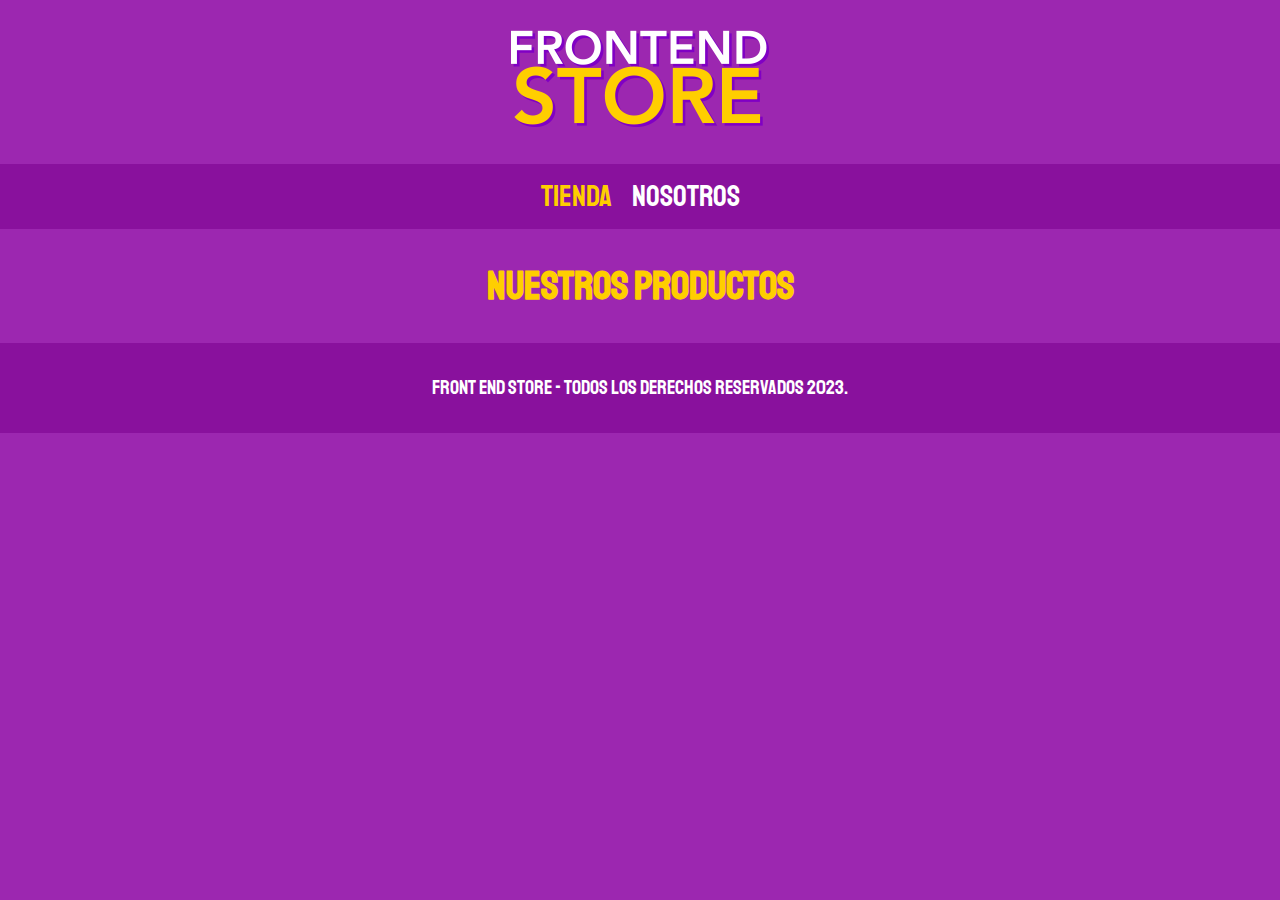
==== index.html @ a031a935 "update" ====
<!DOCTYPE html>
<html lang="es">
<head>
    <meta charset="UTF-8">
    <meta http-equiv="X-UA-Compatible" content="IE=edge">
    <meta name="viewport" content="width=device-width, initial-scale=1.0">
    <title>FrontEnd Store</title>
    <link rel="stylesheet" href="css/normalize.css">
    <link rel="preconnect" href="https://fonts.googleapis.com">
    <link rel="preconnect" href="https://fonts.gstatic.com" crossorigin>
    <link href="https://fonts.googleapis.com/css2?family=Krub:wght@400;700&family=Staatliches&display=swap" rel="stylesheet">
    <link rel="stylesheet" href="css/style.css">
</head>
<body>
    <header class="header">
        <a href="index.html">
            <img class="header__logo" src="img/logo.png" alt="Logo FrontEnd">
        </a>
    </header>

    <nav class="navegacion">
        <a class="navegacion__enlace navegacion__enlace--activo" href="index.html">Tienda</a>
        <a class="navegacion__enlace" href="nosotros.html">Nosotros</a>
    </nav>

    <main class="contenedor">
        <h1 class="">Nuestros Productos</h1>
    </main>

    <footer class="footer">
        <p class="footer__texto">Front End Store - Todos los derechos Reservados 2023.</p>
    </footer>
</body>
</html>
---- css/style.css ----
:root {
    --primario: #9C27B0;
    --primarioOscuro: #89119D;
    --secundario: #FFCE00;
    --secundarioOscuro: rgb(233,287,2);
    --blanco: #FFF;
    --negro: #000;

    --fuentePrincipal: 'Staatliches', cursive;
}

html {
    box-sizing: border-box;
    font-size: 62.5%;
  }

  *, *:before, *:after {
    box-sizing: inherit;
  }
  
  /** Globales **/
body {
    background-color: var(--primario);
    font-size: 1.6rem;
    line-height: 1.5;
}
p {
    font-size: 1.8rem;
    font-family: Arial, Helvetica, sans-serif;
    color: var(--blanco);
}
a {
    text-decoration: none;
}
img {
    max-width: 100%;
}
.contenedor {
    max-width: 120rem;
    margin: 0 auto;
}

h1, h2, h3 {
    text-align: center;
    color: var(--secundario);
    font-family: var(--fuentePrincipal);
}

h1 {
    font-size: 4rem;
}
h2 {
    font-size: 3.2rem;
}
h3 {
    font-size: 2.4rem;
}

/** Header **/ 
.header {
    display: flex;
    justify-content: center;
}

.header__logo {
    margin: 3rem 0;
}

/** Footer **/
.footer {
    background-color: var(--primarioOscuro);
    padding: 1rem 0;
    margin-top: 2.2rem;
}

.footer__texto {
    font-family: var(--fuentePrincipal);
    text-align: center;
    font-size: 2rem;
}

/** Navegacion **/
.navegacion {
    background-color: var(--primarioOscuro);
    padding: 1rem 0;
    display: flex;
    justify-content: center;
    gap: 2rem;
}

.navegacion__enlace {
    font-family: var(--fuentePrincipal);
    color: var(--blanco);
    font-size: 3rem;
}

.navegacion__enlace--activo,
.navegacion__enlace:hover {
    color: var(--secundario);
}
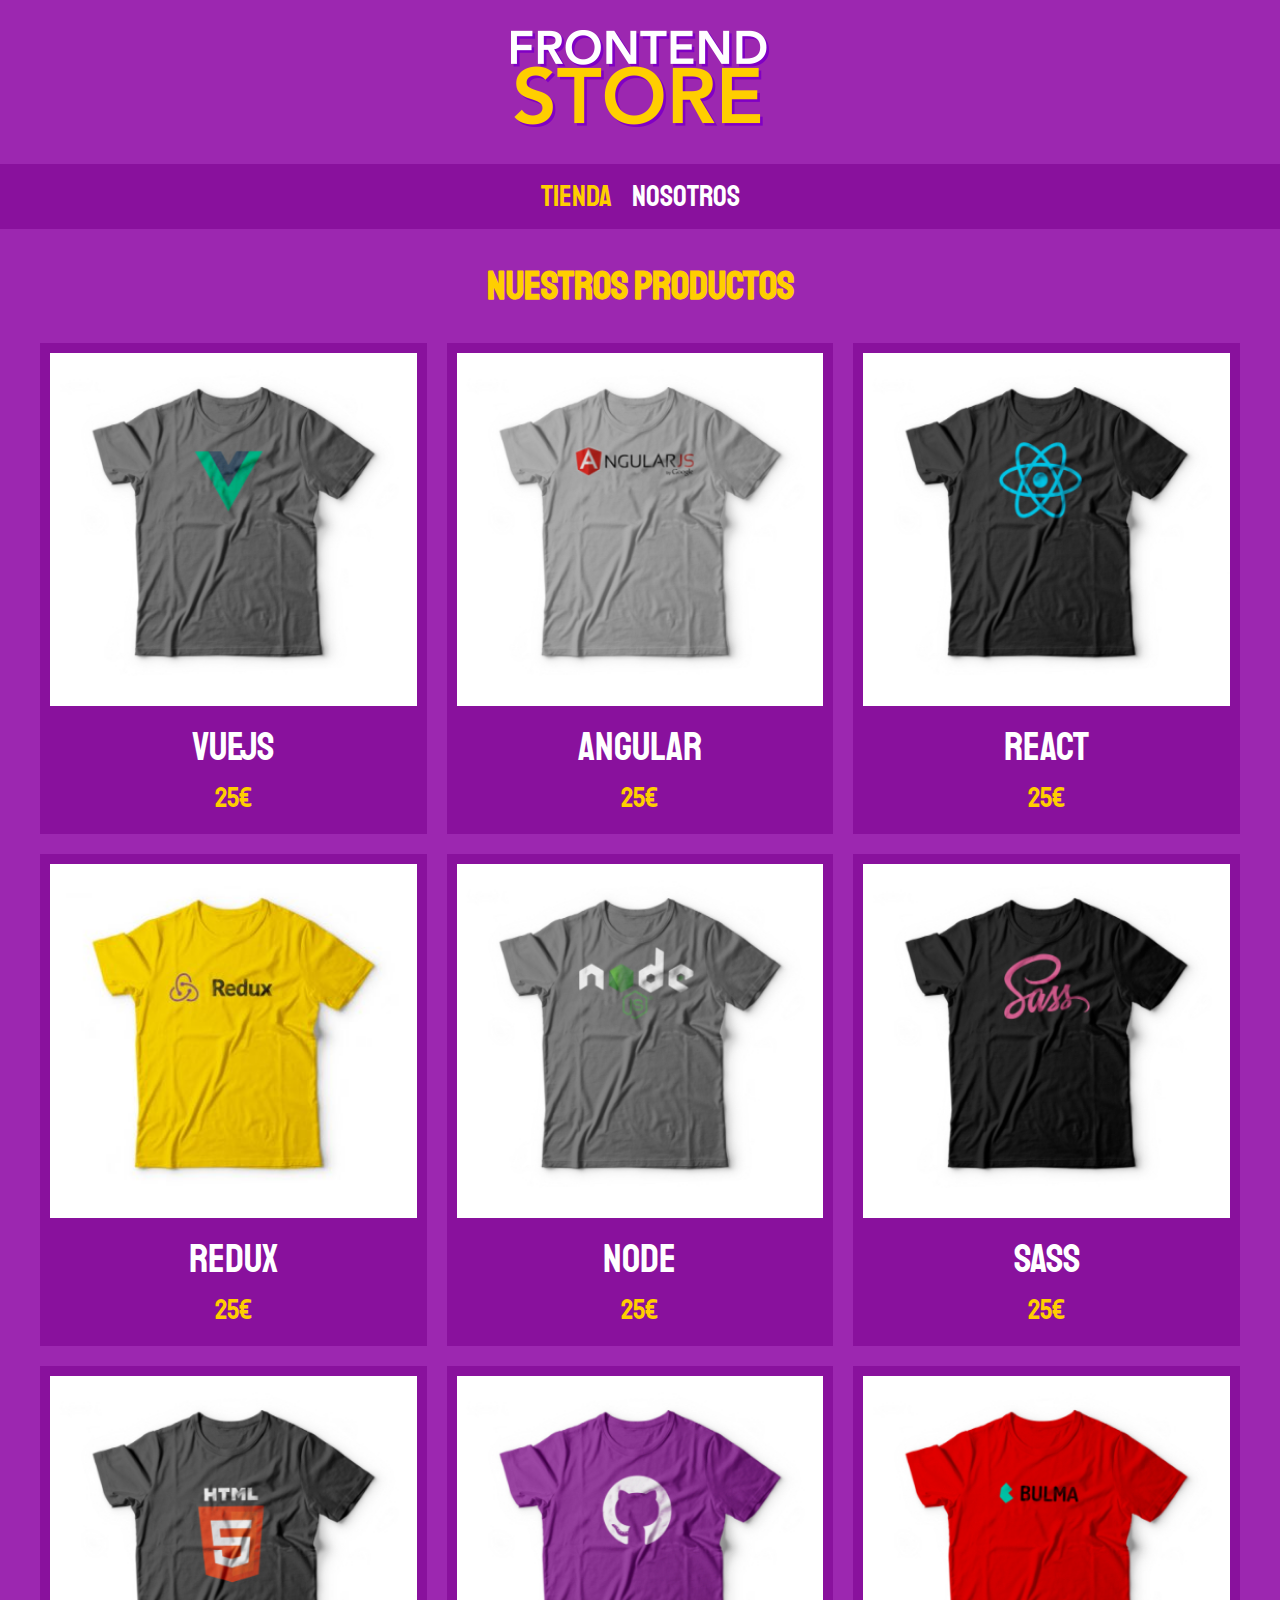
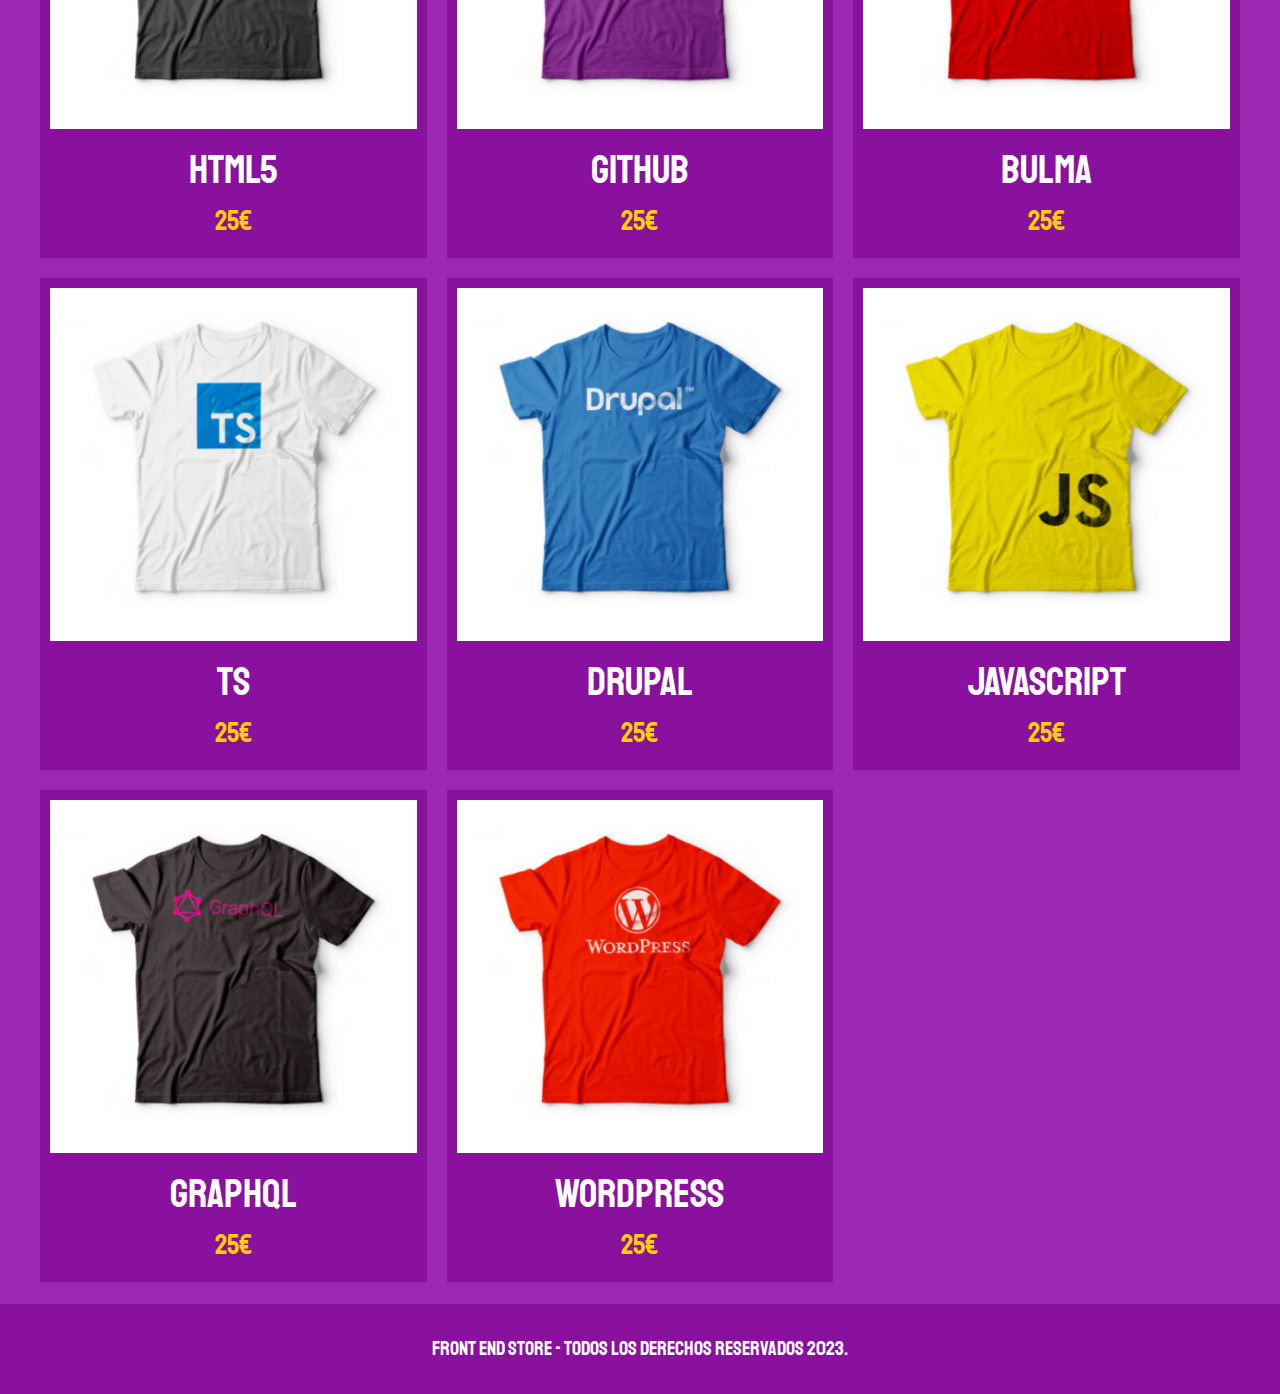
==== commit 5418c77d: "update" ====
--- a/index.html
+++ b/index.html
@@ -25,6 +25,134 @@
 
     <main class="contenedor">
         <h1 class="">Nuestros Productos</h1>
+        <div class="grid">
+            <div class="producto">
+                <a href="producto.html">
+                    <img src="img/1.jpg" alt="imagen camisa" class="producto__imagen">
+                    <div class="producto__informacion">
+                        <p class="producto__nombre">VueJS</p>
+                        <p class="producto__precio">25€</p>
+                    </div>
+                </a>
+            </div>   <!-- producto-->
+            <div class="producto">
+                <a href="producto.html">
+                    <img src="img/2.jpg" alt="imagen camisa" class="producto__imagen">
+                    <div class="producto__informacion">
+                        <p class="producto__nombre">Angular</p>
+                        <p class="producto__precio">25€</p>
+                    </div>
+                </a>
+            </div>   <!-- producto-->
+            <div class="producto">
+                <a href="producto.html">
+                    <img src="img/3.jpg" alt="imagen camisa" class="producto__imagen">
+                    <div class="producto__informacion">
+                        <p class="producto__nombre">React</p>
+                        <p class="producto__precio">25€</p>
+                    </div>
+                </a>
+            </div>   <!-- producto-->
+            <div class="producto">
+                <a href="producto.html">
+                    <img src="img/4.jpg" alt="imagen camisa" class="producto__imagen">
+                    <div class="producto__informacion">
+                        <p class="producto__nombre">Redux</p>
+                        <p class="producto__precio">25€</p>
+                    </div>
+                </a>
+            </div>   <!-- producto-->
+            <div class="producto">
+                <a href="producto.html">
+                    <img src="img/5.jpg" alt="imagen camisa" class="producto__imagen">
+                    <div class="producto__informacion">
+                        <p class="producto__nombre">Node</p>
+                        <p class="producto__precio">25€</p>
+                    </div>
+                </a>
+            </div>   <!-- producto-->
+            <div class="producto">
+                <a href="producto.html">
+                    <img src="img/6.jpg" alt="imagen camisa" class="producto__imagen">
+                    <div class="producto__informacion">
+                        <p class="producto__nombre">Sass</p>
+                        <p class="producto__precio">25€</p>
+                    </div>
+                </a>
+            </div>   <!-- producto-->
+            <div class="producto">
+                <a href="producto.html">
+                    <img src="img/7.jpg" alt="imagen camisa" class="producto__imagen">
+                    <div class="producto__informacion">
+                        <p class="producto__nombre">Html5</p>
+                        <p class="producto__precio">25€</p>
+                    </div>
+                </a>
+            </div>   <!-- producto-->
+            <div class="producto">
+                <a href="producto.html">
+                    <img src="img/8.jpg" alt="imagen camisa" class="producto__imagen">
+                    <div class="producto__informacion">
+                        <p class="producto__nombre">Github</p>
+                        <p class="producto__precio">25€</p>
+                    </div>
+                </a>
+            </div>   <!-- producto-->
+            <div class="producto">
+                <a href="producto.html">
+                    <img src="img/9.jpg" alt="imagen camisa" class="producto__imagen">
+                    <div class="producto__informacion">
+                        <p class="producto__nombre">Bulma</p>
+                        <p class="producto__precio">25€</p>
+                    </div>
+                </a>
+            </div>   <!-- producto-->
+            <div class="producto">
+                <a href="producto.html">
+                    <img src="img/10.jpg" alt="imagen camisa" class="producto__imagen">
+                    <div class="producto__informacion">
+                        <p class="producto__nombre">TS</p>
+                        <p class="producto__precio">25€</p>
+                    </div>
+                </a>
+            </div>   <!-- producto-->
+            <div class="producto">
+                <a href="producto.html">
+                    <img src="img/11.jpg" alt="imagen camisa" class="producto__imagen">
+                    <div class="producto__informacion">
+                        <p class="producto__nombre">Drupal</p>
+                        <p class="producto__precio">25€</p>
+                    </div>
+                </a>
+            </div>   <!-- producto-->
+            <div class="producto">
+                <a href="producto.html">
+                    <img src="img/12.jpg" alt="imagen camisa" class="producto__imagen">
+                    <div class="producto__informacion">
+                        <p class="producto__nombre">Javascript</p>
+                        <p class="producto__precio">25€</p>
+                    </div>
+                </a>
+            </div>   <!-- producto-->
+            <div class="producto">
+                <a href="producto.html">
+                    <img src="img/13.jpg" alt="imagen camisa" class="producto__imagen">
+                    <div class="producto__informacion">
+                        <p class="producto__nombre">GraphQL</p>
+                        <p class="producto__precio">25€</p>
+                    </div>
+                </a>
+            </div>   <!-- producto-->
+            <div class="producto">
+                <a href="producto.html">
+                    <img src="img/14.jpg" alt="imagen camisa" class="producto__imagen">
+                    <div class="producto__informacion">
+                        <p class="producto__nombre">Wordpress</p>
+                        <p class="producto__precio">25€</p>
+                    </div>
+                </a>
+            </div>   <!-- producto-->
+        </div>
     </main>
 
     <footer class="footer">
--- a/css/style.css
+++ b/css/style.css
@@ -92,9 +92,56 @@
     font-family: var(--fuentePrincipal);
     color: var(--blanco);
     font-size: 3rem;
+    
 }
 
 .navegacion__enlace--activo,
 .navegacion__enlace:hover {
     color: var(--secundario);
+}
+
+/** Grid **/
+
+.grid {
+    display: grid;
+    grid-template-columns: repeat(2, 1fr);
+    column-gap: 2rem;
+    row-gap: 2rem;
+}
+@media (min-width: 768px) {
+    .grid {
+        grid-template-columns: repeat(3, 1fr);
+    }
+}
+
+
+/** Productos **/
+.producto {
+    background-color: var(--primarioOscuro);
+    padding: 1rem;
+}
+
+.producto__imagen {
+    width: 100%;
+}
+
+.producto__informacion {
+
+}
+
+.producto__nombre {
+    font-size: 4rem;
+}
+
+.producto__precio {
+    font-size: 2.8rem;
+    color: var(--secundario);
+}
+
+.producto__nombre,
+.producto__precio {
+    font-family: var(--fuentePrincipal);
+    margin: 1rem 0;
+    text-align: center;
+    line-height: 1.2;
 }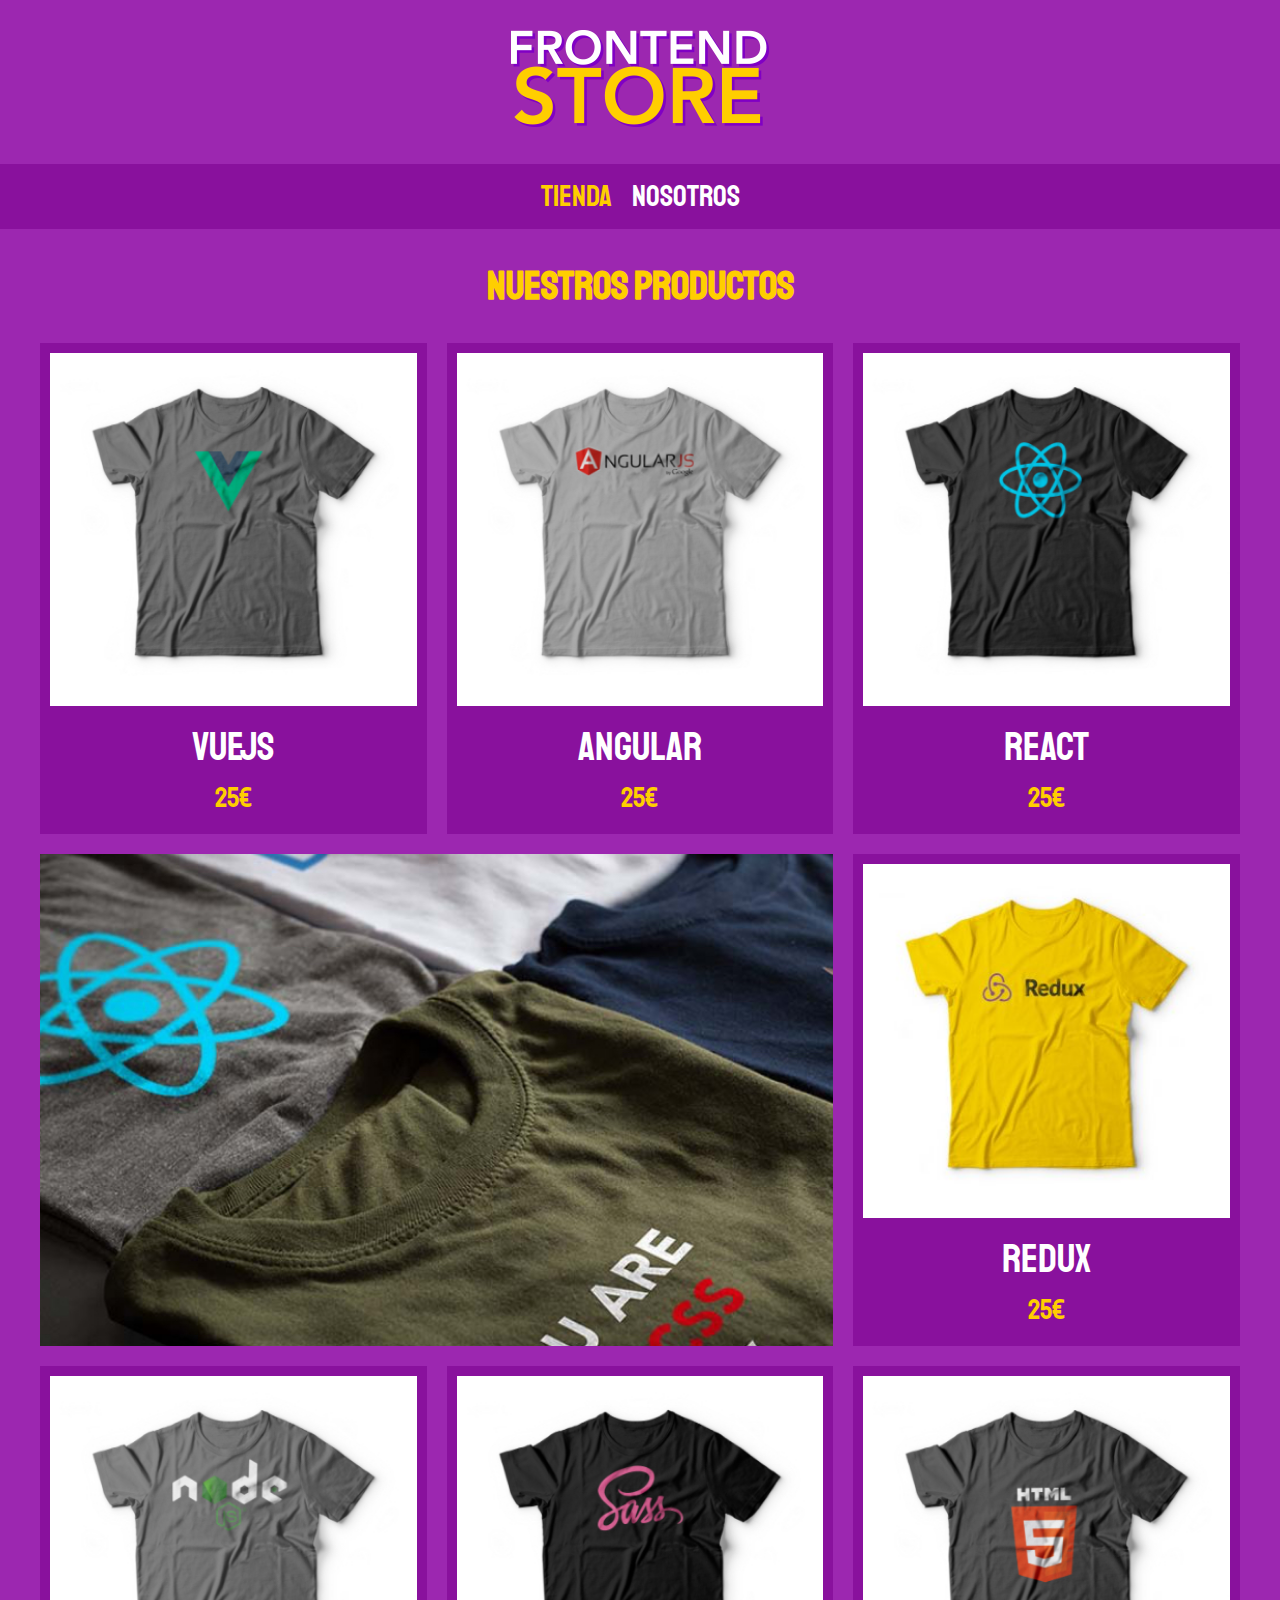
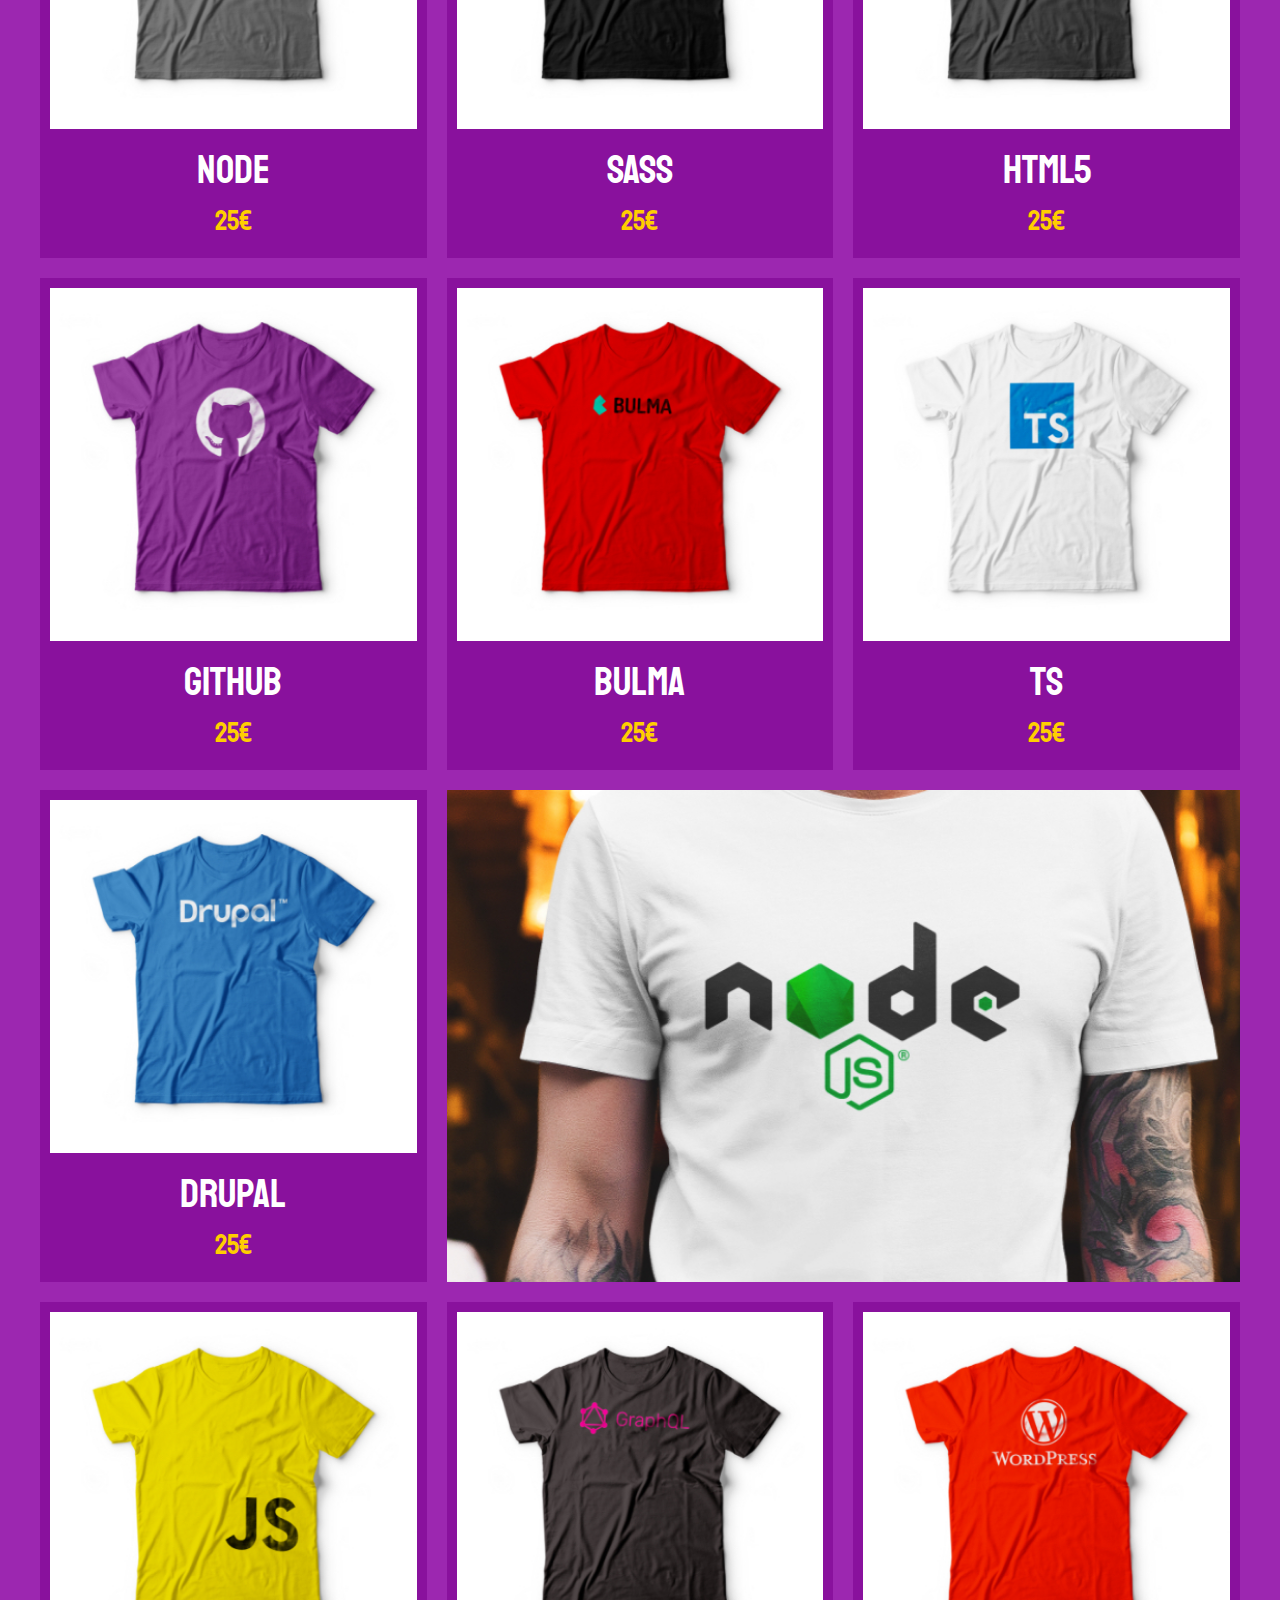
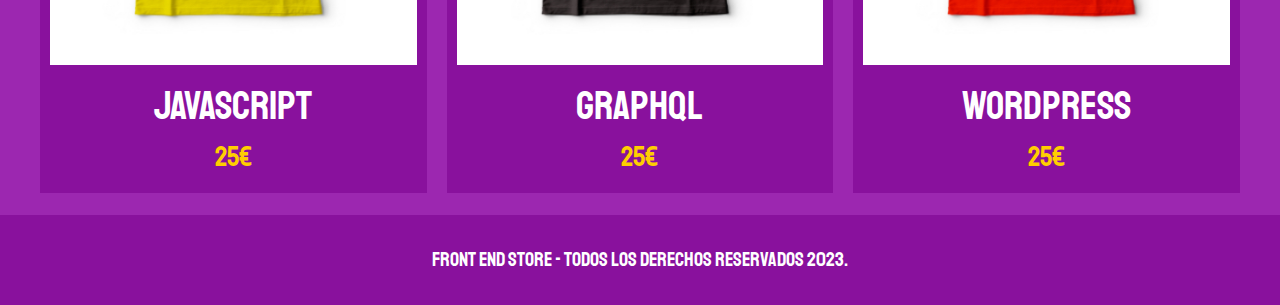
==== commit 3f66e939: "añadiendo fotos nuevas" ====
--- a/index.html
+++ b/index.html
@@ -152,6 +152,9 @@
                     </div>
                 </a>
             </div>   <!-- producto-->
+
+            <div class="grafico grafico--camisas"></div>
+            <div class="grafico grafico--node"></div>
         </div>
     </main>
 
--- a/css/style.css
+++ b/css/style.css
@@ -125,10 +125,6 @@
     width: 100%;
 }
 
-.producto__informacion {
-
-}
-
 .producto__nombre {
     font-size: 4rem;
 }
@@ -144,4 +140,31 @@
     margin: 1rem 0;
     text-align: center;
     line-height: 1.2;
+}
+
+/**Graficos **/
+.grafico {
+    min-height: 30rem;
+    background-repeat: no-repeat;
+    background-size: cover;
+    grid-column: 1 / 3;
+}
+
+.grafico--camisas {
+    grid-row: 2 / 3;
+    background-image: url(../img/grafico1.jpg);
+
+    
+}
+
+.grafico--node {
+    background-image: url(../img/grafico2.jpg);
+    grid-row: 8 / 9;
+}
+
+@media (min-width: 768px) {
+    .grafico--node {
+        grid-row: 5 / 6;
+        grid-column: 2 / 4;
+    }
 }